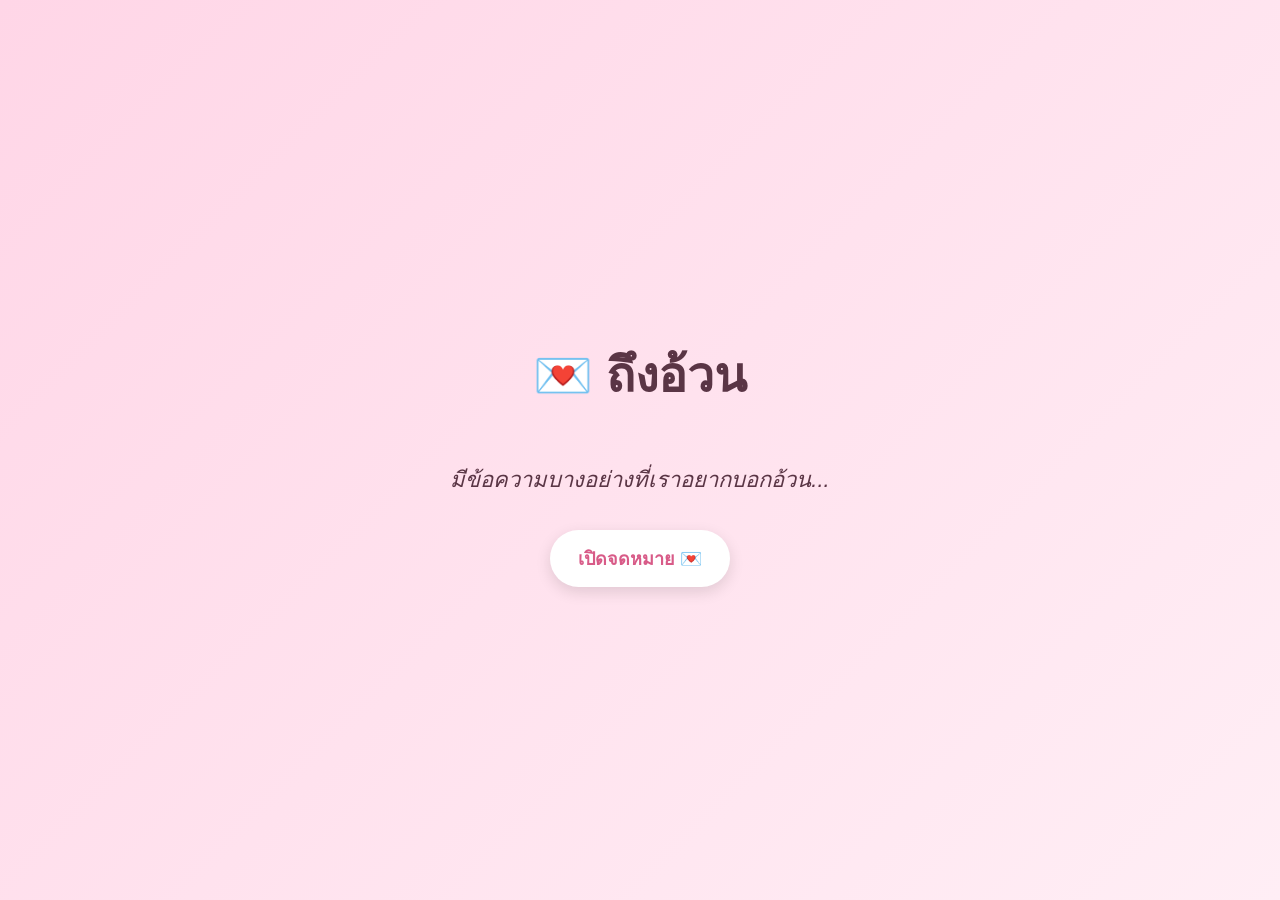
==== letter.html @ a3ecad5b "Add files via upload" ====
<!DOCTYPE html>
<html lang="th">

<head>
    <meta charset="UTF-8">
    <title>จดหมายถึงอ้วน 💌</title>
    <link rel="stylesheet" href="style.css">
</head>

<body>

    <h1>💌 ถึงอ้วน</h1>

    <p id="letterText">
        มีข้อความบางอย่างที่เราอยากบอกอ้วน...
    </p>

    <button onclick="openLetter()">
        เปิดจดหมาย 💌
    </button>

    <div id="letter" style="display: none;">

        <p>
            ครบ 7 เดือนแล้วนะอ้วน 💗💗💗
        </p>

        <p>
            ขอบคุณที่เข้ามาเป็นส่วนหนึ่งในชีวิตเค้านะ<br>
            ขอบคุณสำหรับทุกช่วงเวลาที่เราได้ใช้ด้วยกัน
        </p>

        <p>
            เราอาจจะไม่ได้คุยกันตลอด<br>
            แต่ทุกครั้งที่ได้คุยเค้ามีความสุขมากก<br>
            เค้ารักเทอมากๆๆๆนะ 💗
        </p>

        <p>
            ตั้งแต่วันนั้นที่เจอกัน<br>
            เค้ารู้เลยว่าเทอนี่แหละที่เค้าอยากดูแล<br>
            เทอนี้แหละที่เค้าจะฝากชีวิตไว้ด้วย
        </p>

        <p>
            สุขสันต์วันครบรอบ 7 เดือนนะอ้วน 💗
        </p>

        <p>
            อยู่ด้วยกันแบบนี้ไปนานๆนะคนเก่ง💗
        </p>

        <h2>เค้ารักเทอมากนะอ้วน 💗</h2>
        <br>
        <button onclick="openGift()">
            🎁เปิดของขวัญสุดท้าย🎁
        </button>
        <p id="gift" style="display: none;">
            happy 7 months นะอ้วน💗<br><br>
            ขอบคุณที่ยังอยู่ด้วยกันมาจนถึงทุกวันนี้นะ<br>
            ขอให้เราอยู่ด้วยกันแบบนี้ไปนานนนๆๆๆนะอ้วน💗💗</p>

    </div>

    <script>
        function openLetter() {

            document.getElementById("letterText").style.display = "none";

            document.querySelector("button").style.display = "none";

            document.getElementById("letter").style.display = "block";
        }
        function openGift() {

    document.getElementById("gift").style.display = "block";

    for (let i = 0; i < 20; i++) {

        let heart = document.createElement("div");

        heart.innerHTML = "💗";

        heart.style.position = "fixed";
        heart.style.left = Math.random() * 100 + "vw";
        heart.style.top = "100vh";
        heart.style.fontSize = (20 + Math.random() * 25) + "px";
        heart.style.transition = "transform 3s, opacity 3s";

        document.body.appendChild(heart);

        setTimeout(function() {
            heart.style.transform =
                "translateY(-100vh) rotate(360deg)";
            heart.style.opacity = "0";
        }, 100);

        setTimeout(function() {
            heart.remove();
        }, 3100);
    }
}
    </script>

</body>

</html>
---- style.css ----
body {
    background: linear-gradient(135deg, #ffd6e7, #ffeef5);
    min-height: 100vh;
    margin: 0;
    padding: 60px 20px;
    box-sizing: border-box;

    text-align: center;
    font-family: Arial, sans-serif;
    color: #5a3545;
}

h1 {
    font-size: 42px;
    margin-bottom: 25px;
}

h2 {
    font-size: 28px;
}

p {
    font-size: 20px;
    line-height: 1.8;
}

button {
    background: white;
    color: #d85b88;

    border: none;
    border-radius: 30px;

    padding: 14px 28px;
    margin: 8px;

    font-size: 18px;
    font-weight: bold;

    cursor: pointer;

    box-shadow: 0 5px 15px rgba(0, 0, 0, 0.12);

    transition: 0.2s;
}

button:hover {
    transform: scale(1.05);
}

button:active {
    transform: scale(0.97);
}
#question {
    background: white;
    padding: 25px;
    border-radius: 25px;
    max-width: 600px;
    margin: 30px auto;
    box-shadow: 0 5px 20px rgba(0, 0, 0, 0.1);
}

#answers {
    max-width: 500px;
    margin: auto;
}

#answers button {
    width: 90%;
    max-width: 400px;
}

#result {
    font-size: 22px;
    font-weight: bold;
    margin-top: 25px;
}
#letter {
    background: rgba(255, 255, 255, 0.9);
    max-width: 650px;
    margin: 30px auto;
    padding: 35px;
    border-radius: 25px;
    box-shadow: 0 8px 25px rgba(0, 0, 0, 0.12);
}

#letter p {
    margin: 20px 0;
}

#gift {
    background: white;
    max-width: 600px;
    margin: 30px auto;
    padding: 30px;
    border-radius: 25px;
    box-shadow: 0 8px 25px rgba(0, 0, 0, 0.12);
    font-size: 21px;
    line-height: 2;
}

#letterText {
    font-size: 22px;
    font-style: italic;
}
/* หน้าเซอร์ไพรส์ */
body:has(#letterText) {
    display: flex;
    flex-direction: column;
    justify-content: center;
    align-items: center;
}

body:has(#letterText) h1 {
    font-size: 48px;
}

.home {
    min-height: 100vh;
    padding: 0;
    margin: 0;
    display: flex;
    justify-content: center;
    align-items: center;
    position: relative;
    overflow: hidden;

    background:
        radial-gradient(circle at 20% 20%, white 0%, transparent 25%),
        radial-gradient(circle at 80% 80%, #ffc1d9 0%, transparent 30%),
        linear-gradient(135deg, #ffdbea, #fff4f8);
}

.home-card {
    width: 85%;
    max-width: 520px;
    padding: 50px 30px;
    text-align: center;

    background: rgba(255, 255, 255, 0.72);
    border: 1px solid rgba(255, 255, 255, 0.9);
    border-radius: 35px;

    box-shadow:
        0 20px 60px rgba(180, 90, 120, 0.18);

    backdrop-filter: blur(12px);

    position: relative;
    z-index: 2;
}

.small-heart {
    font-size: 45px;
    color: #d85b88;
    margin-bottom: 5px;
}

.welcome {
    font-size: 12px;
    letter-spacing: 4px;
    color: #b66b86;
    margin-bottom: 15px;
}

.home-card h1 {
    font-size: 40px;
    color: #713b52;
    margin: 10px 0 20px;
}

.subtitle {
    font-size: 19px;
    line-height: 1.8;
    color: #765364;
}

.line {
    width: 80px;
    height: 2px;
    margin: 25px auto;
    background: #d85b88;
    border-radius: 10px;
}

.hint {
    font-size: 15px;
    color: #9a6a7c;
}

.home-card button {
    margin-top: 15px;
    padding: 16px 42px;

    border: none;
    border-radius: 50px;

    background: #d85b88;
    color: white;

    font-size: 19px;
    font-weight: bold;

    box-shadow: 0 8px 20px rgba(216, 91, 136, 0.3);

    transition: 0.25s;
}

.home-card button:hover {
    transform: translateY(-4px) scale(1.04);
}

.hearts {
    position: absolute;
    top: 8%;
    width: 100%;
    text-align: center;

    font-size: 30px;
    color: #d85b88;
    opacity: 0.25;
    letter-spacing: 8px;
}

.bottom-text {
    position: absolute;
    bottom: 20px;

    font-size: 13px;
    color: #a66b80;

    z-index: 3;
}
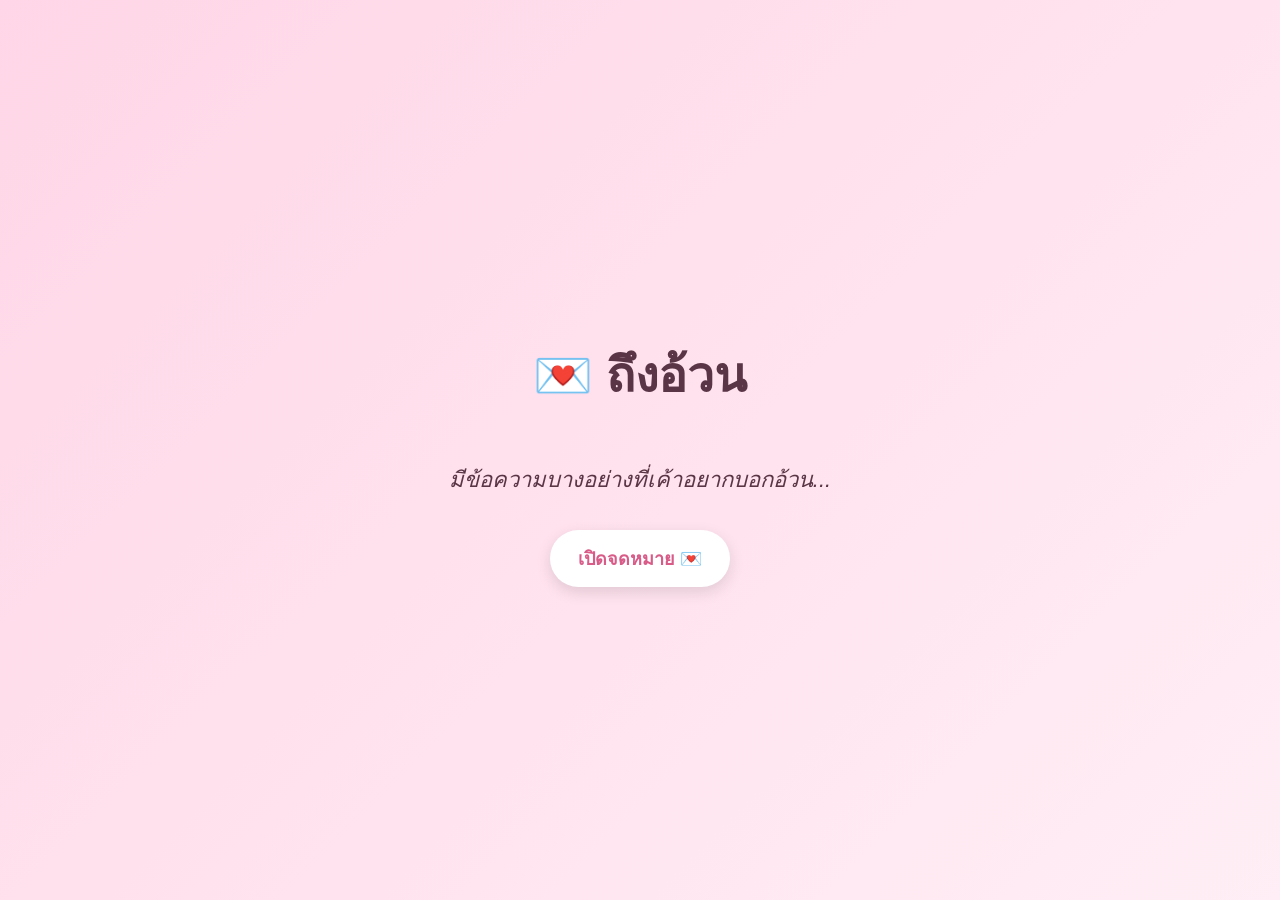
==== commit e14e8138: "Update letter.html" ====
--- a/letter.html
+++ b/letter.html
@@ -12,7 +12,7 @@
     <h1>💌 ถึงอ้วน</h1>
 
     <p id="letterText">
-        มีข้อความบางอย่างที่เราอยากบอกอ้วน...
+        มีข้อความบางอย่างที่เค้าอยากบอกอ้วน...
     </p>
 
     <button onclick="openLetter()">
@@ -104,4 +104,4 @@
 
 </body>
 
-</html>+</html>
